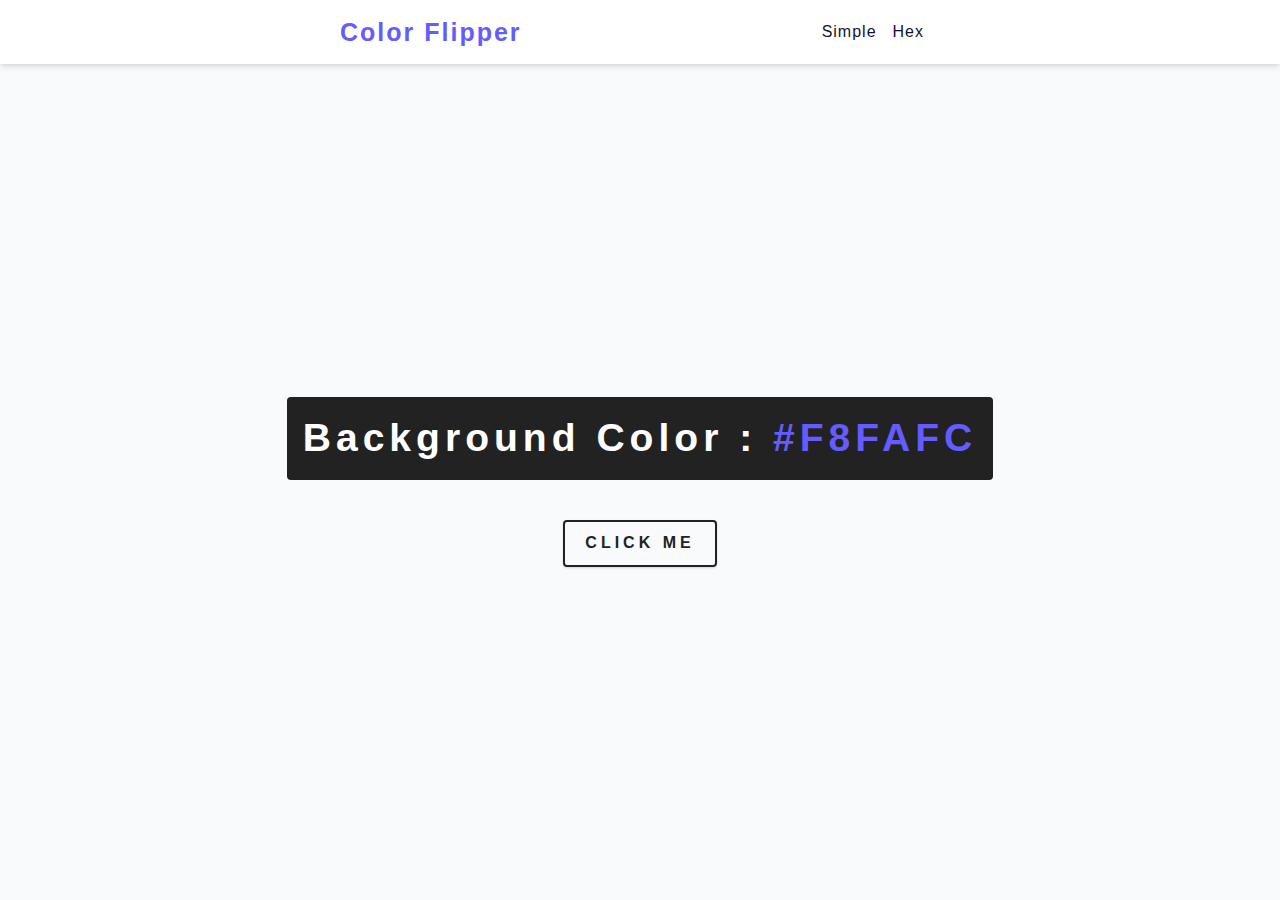
==== index.html @ f40cf93d "init" ====
<!DOCTYPE html>
<html lang="en">
  <head>
    <meta charset="UTF-8" />
    <meta http-equiv="X-UA-Compatible" content="IE=edge" />
    <meta name="viewport" content="width=device-width, initial-scale=1.0" />
    <title>Color Flipper || Simple</title>
    <!-- normalize -->
    <link rel="stylesheet" href="./normalize.css" />
    <!-- font-awesome -->
    <link
      rel="stylesheet"
      href="https://cdnjs.cloudflare.com/ajax/libs/font-awesome/5.14.0/css/all.min.css"
    />
    <!-- main css -->
    <link rel="stylesheet" href="./main.css" />
  </head>
  <body>
    <!-- navbar -->
    <nav>
      <div class="nav-center">
        <h4>color flipper</h4>
        <ul class="nav-links">
          <li><a href="index.html">simple</a></li>
          <li><a href="hex.html">hex</a></li>
        </ul>
      </div>
    </nav>
    <!-- end of navbar -->
    <!-- hero -->
    <main>
      <div class="container">
        <h2>background color : <span class="color">#f8fafc</span></h2>
        <button href="" class="btn hero-btn" id="btn">click me</button>
      </div>
    </main>
    <!-- end of hero -->
  </body>
</html>
---- main.css ----
*,
::after,
::before {
  box-sizing: border-box;
}
/* fonts */
@import url("https://fonts.googleapis.com/css2?family=Roboto:wght@400;500;600&family=Montserrat&display=swap");
html {
  font-size: 100%;
} /*16px*/

:root {
  /* colors */
  --primary-100: #e2e0ff;
  --primary-200: #c1beff;
  --primary-300: #a29dff;
  --primary-400: #837dff;
  --primary-500: #645cff;
  --primary-600: #504acc;
  --primary-700: #3c3799;
  --primary-800: #282566;
  --primary-900: #141233;

  /* grey */
  --grey-50: #f8fafc;
  --grey-100: #f1f5f9;
  --grey-200: #e2e8f0;
  --grey-300: #cbd5e1;
  --grey-400: #94a3b8;
  --grey-500: #64748b;
  --grey-600: #475569;
  --grey-700: #334155;
  --grey-800: #1e293b;
  --grey-900: #0f172a;
  /* rest of the colors */
  --black: #222;
  --white: #fff;
  --red-light: #f8d7da;
  --red-dark: #842029;
  --green-light: #d1e7dd;
  --green-dark: #0f5132;

  /* fonts  */
  --headingFont: "Roboto", sans-serif;
  --bodyFont: "Nunito", sans-serif;
  --smallText: 0.7em;
  /* rest of the vars */
  --backgroundColor: var(--grey-50);
  --textColor: var(--grey-900);
  --borderRadius: 0.25rem;
  --letterSpacing: 1px;
  --transition: 0.3s ease-in-out all;
  --max-width: 1120px;
  --fixed-width: 600px;

  /* box shadow*/
  --shadow-1: 0 1px 3px 0 rgba(0, 0, 0, 0.1), 0 1px 2px 0 rgba(0, 0, 0, 0.06);
  --shadow-2: 0 4px 6px -1px rgba(0, 0, 0, 0.1),
    0 2px 4px -1px rgba(0, 0, 0, 0.06);
  --shadow-3: 0 10px 15px -3px rgba(0, 0, 0, 0.1),
    0 4px 6px -2px rgba(0, 0, 0, 0.05);
  --shadow-4: 0 20px 25px -5px rgba(0, 0, 0, 0.1),
    0 10px 10px -5px rgba(0, 0, 0, 0.04);
}

body {
  background: var(--backgroundColor);
  font-family: var(--bodyFont);
  font-weight: 400;
  line-height: 1.75;
  color: var(--textColor);
}

p {
  margin-bottom: 1.5rem;
  max-width: 40em;
}

h1,
h2,
h3,
h4,
h5 {
  margin: 0;
  margin-bottom: 1.38rem;
  font-family: var(--headingFont);
  font-weight: 400;
  line-height: 1.3;
  text-transform: capitalize;
  letter-spacing: var(--letterSpacing);
}

h1 {
  margin-top: 0;
  font-size: 3.052rem;
}

h2 {
  font-size: 2.441rem;
}

h3 {
  font-size: 1.953rem;
}

h4 {
  font-size: 1.563rem;
}

h5 {
  font-size: 1.25rem;
}

small,
.text-small {
  font-size: var(--smallText);
}

a {
  text-decoration: none;
}
ul {
  list-style-type: none;
  padding: 0;
}

.img {
  width: 100%;
  display: block;
  object-fit: cover;
}
/* buttons */

.btn {
  cursor: pointer;
  color: var(--white);
  background: var(--primary-500);
  border: transparent;
  border-radius: var(--borderRadius);
  letter-spacing: var(--letterSpacing);
  padding: 0.375rem 0.75rem;
  box-shadow: var(--shadow-1);
  transition: var(--transition);
  text-transform: capitalize;
  display: inline-block;
}
.btn:hover {
  background: var(--primary-700);
  box-shadow: var(--shadow-3);
}
.btn-hipster {
  color: var(--primary-500);
  background: var(--primary-200);
}
.btn-hipster:hover {
  color: var(--primary-200);
  background: var(--primary-700);
}
.btn-block {
  width: 100%;
}

/* alerts */
.alert {
  padding: 0.375rem 0.75rem;
  margin-bottom: 1rem;
  border-color: transparent;
  border-radius: var(--borderRadius);
}

.alert-danger {
  color: var(--red-dark);
  background: var(--red-light);
}
.alert-success {
  color: var(--green-dark);
  background: var(--green-light);
}
/* form */

.form {
  width: 90vw;
  max-width: var(--fixed-width);
  background: var(--white);
  border-radius: var(--borderRadius);
  box-shadow: var(--shadow-2);
  padding: 2rem 2.5rem;
  margin: 3rem auto;
}
.form-label {
  display: block;
  font-size: var(--smallText);
  margin-bottom: 0.5rem;
  text-transform: capitalize;
  letter-spacing: var(--letterSpacing);
}
.form-input,
.form-textarea {
  width: 100%;
  padding: 0.375rem 0.75rem;
  border-radius: var(--borderRadius);
  background: var(--backgroundColor);
  border: 1px solid var(--grey-200);
}

.form-row {
  margin-bottom: 1rem;
}

.form-textarea {
  height: 7rem;
}
::placeholder {
  font-family: inherit;
  color: var(--grey-400);
}
.form-alert {
  color: var(--red-dark);
  letter-spacing: var(--letterSpacing);
  text-transform: capitalize;
}
/* alert */

@keyframes spinner {
  to {
    transform: rotate(360deg);
  }
}

.loading {
  width: 6rem;
  height: 6rem;
  border: 5px solid var(--grey-400);
  border-radius: 50%;
  border-top-color: var(--primary-500);
  animation: spinner 0.6s linear infinite;
}
.loading {
  margin: 0 auto;
}
/* title */

.title {
  text-align: center;
}

.title-underline {
  background: var(--primary-500);
  width: 7rem;
  height: 0.25rem;
  margin: 0 auto;
  margin-top: -1rem;
}

/*
=============== 
Nav
===============
*/
nav {
  background: var(--white);
  box-shadow: var(--shadow-2);
  display: grid;
  align-items: center;
  height: 4rem;
}
.nav-center {
  width: 90vw;
  max-width: var(--fixed-width);
  display: flex;
  justify-content: space-between;
  align-items: center;
  margin: 0 auto;
}
.nav-center h4 {
  margin-bottom: 0;
  color: var(--primary-500);
  font-weight: 600;
  letter-spacing: 2px;
}
.nav-links {
  display: flex;
  /* gap: 0 1rem; */
}
nav a {
  margin-right: 1rem;
  color: var(--primary-900);
  text-transform: capitalize;
  letter-spacing: var(--letterSpacing);
  font-size: 1rem;
  transition: var(--transition);
}
nav a:hover {
  color: var(--primary-500);
}
/*
=============== 
Container
===============
*/
main {
  height: calc(100vh - 4rem);
  display: grid;
  place-items: center;
}
.container {
  text-align: center;
}
.container h2 {
  background: var(--black);
  color: var(--white);
  padding: 1rem;
  border-radius: var(--borderRadius);
  margin-bottom: 2.5rem;
  letter-spacing: 5px;
  font-weight: 600;
}
.color {
  color: var(--primary-500);
  text-transform: uppercase;
}
.hero-btn {
  text-transform: uppercase;
  background: transparent;
  color: var(--black);
  letter-spacing: 0.25rem;
  font-weight: bold;
  border: 2px solid var(--black);
  padding: 0.75rem 1.25rem;
}
.hero-btn:hover {
  background: var(--black);
  color: var(--white);
}
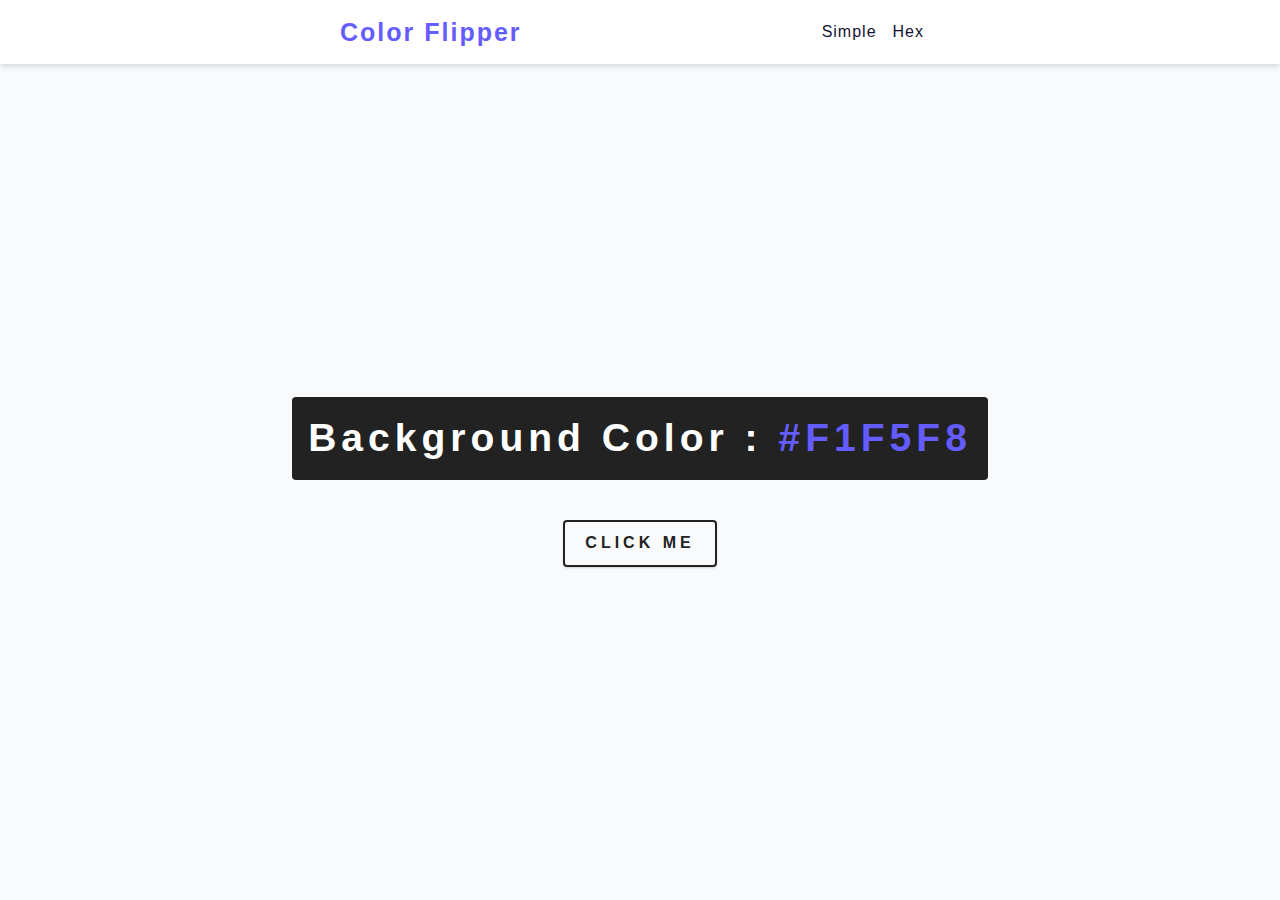
==== commit 706842de: "add javascript" ====
--- a/index.html
+++ b/index.html
@@ -30,10 +30,12 @@
     <!-- hero -->
     <main>
       <div class="container">
-        <h2>background color : <span class="color">#f8fafc</span></h2>
-        <button href="" class="btn hero-btn" id="btn">click me</button>
+        <h2>background color : <span class="color">#f1f5f8</span></h2>
+        <button class="btn hero-btn" id="btn">click me</button>
       </div>
     </main>
     <!-- end of hero -->
+    <!-- javascript -->
+    <script src="./app.js"></script>
   </body>
 </html>
--- a/main.css
+++ b/main.css
@@ -4,7 +4,7 @@
   box-sizing: border-box;
 }
 /* fonts */
-@import url("https://fonts.googleapis.com/css2?family=Roboto:wght@400;500;600&family=Montserrat&display=swap");
+@import url('https://fonts.googleapis.com/css2?family=Roboto:wght@400;500;600&family=Montserrat&display=swap');
 html {
   font-size: 100%;
 } /*16px*/
@@ -41,8 +41,8 @@
   --green-dark: #0f5132;
 
   /* fonts  */
-  --headingFont: "Roboto", sans-serif;
-  --bodyFont: "Nunito", sans-serif;
+  --headingFont: 'Roboto', sans-serif;
+  --bodyFont: 'Nunito', sans-serif;
   --smallText: 0.7em;
   /* rest of the vars */
   --backgroundColor: var(--grey-50);
